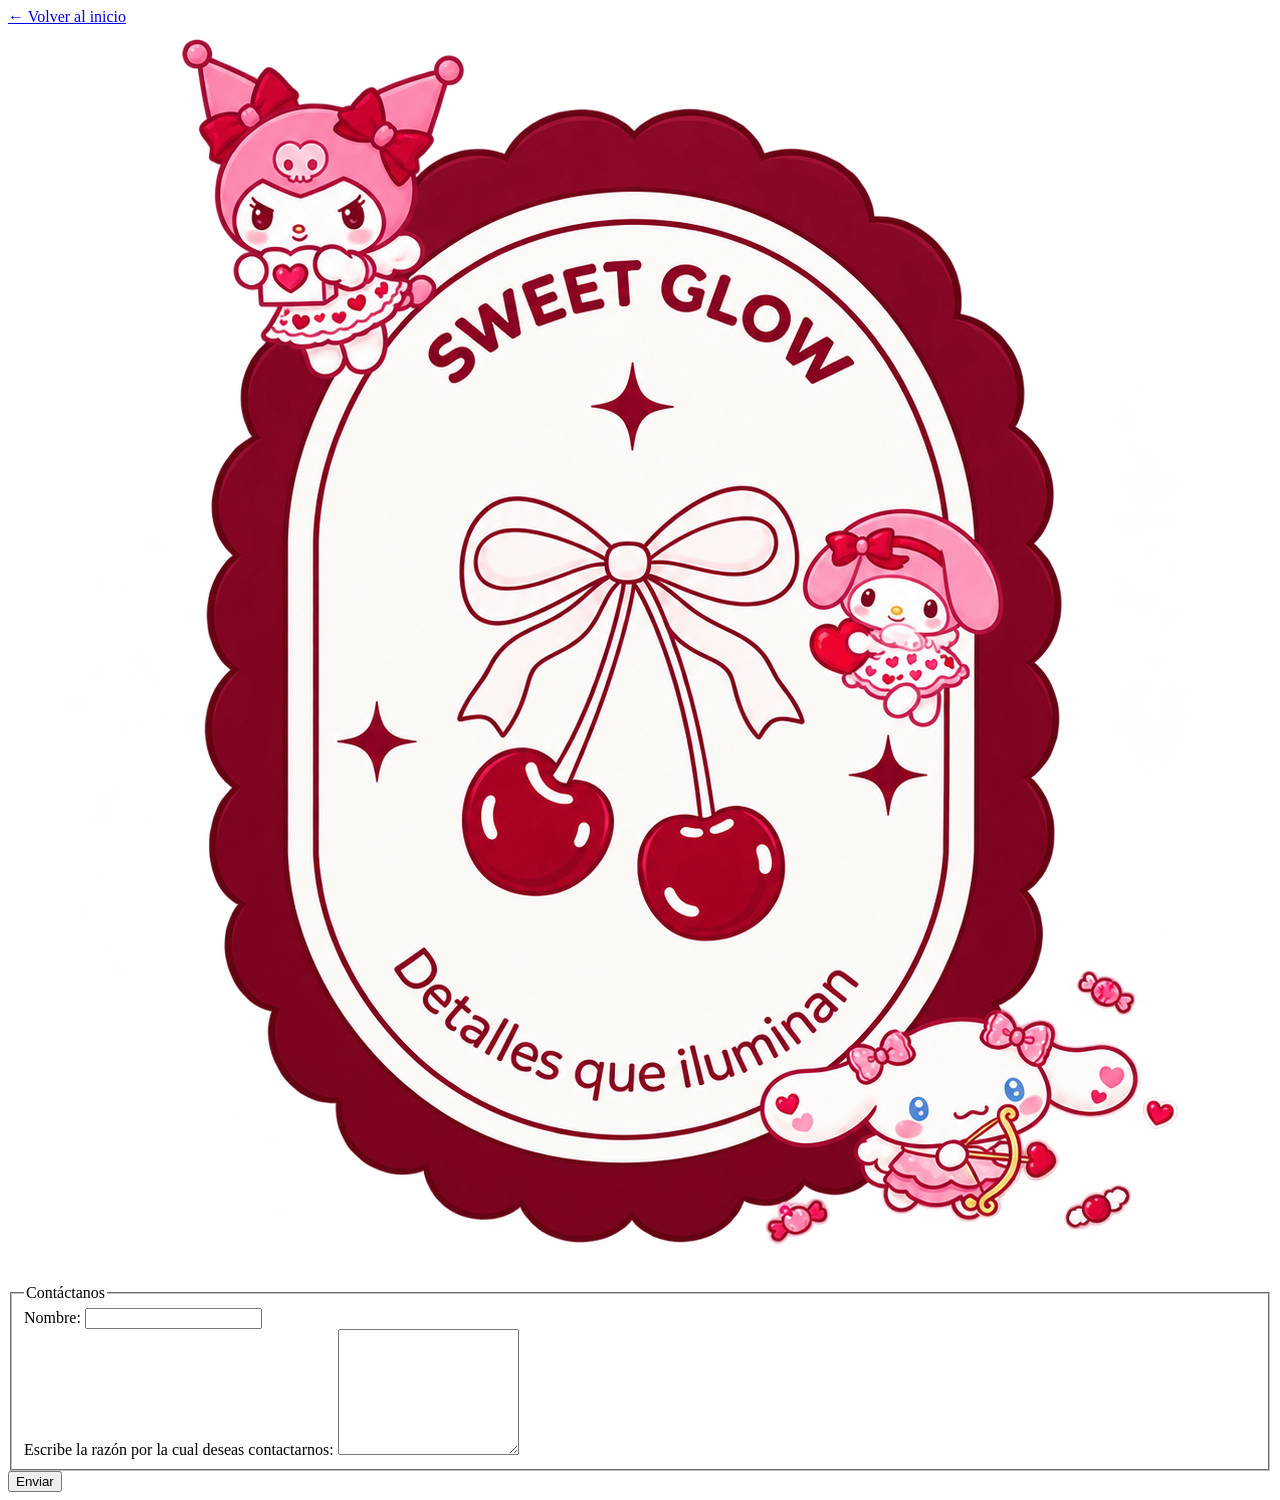
==== contacto.html @ 13f18f87 "Nueva página" ====
<!DOCTYPE html>
<html lang="es">
<head>
    <meta charset="UTF-8">
    <meta name="viewport" content="width=device-width, initial-scale=1.0">
    <link rel="stylesheet" href="form.css">
    <title>Contáctanos | Sweet Glow</title>
</head>
<body>
    <a class="volver" href="index.html">← Volver al inicio</a>
    <img class="logo-form" src="imagenes/logo.png" alt="Logo de Sweet Glow">

    <form id="contactoForm">
        <fieldset>
            <legend>Contáctanos</legend>
            <div>
                <label for="nombre">Nombre:</label>
                <input type="text" name="nombre" id="nombre" required>
            </div>
            <div>
                <label for="mensaje">Escribe la razón por la cual deseas contactarnos:</label>
                <textarea id="mensaje" name="mensaje" rows="8" required></textarea>
            </div>
        </fieldset>
        <button type="submit">Enviar</button>
    </form>

    <script src="App.js"></script>
</body>
</html>
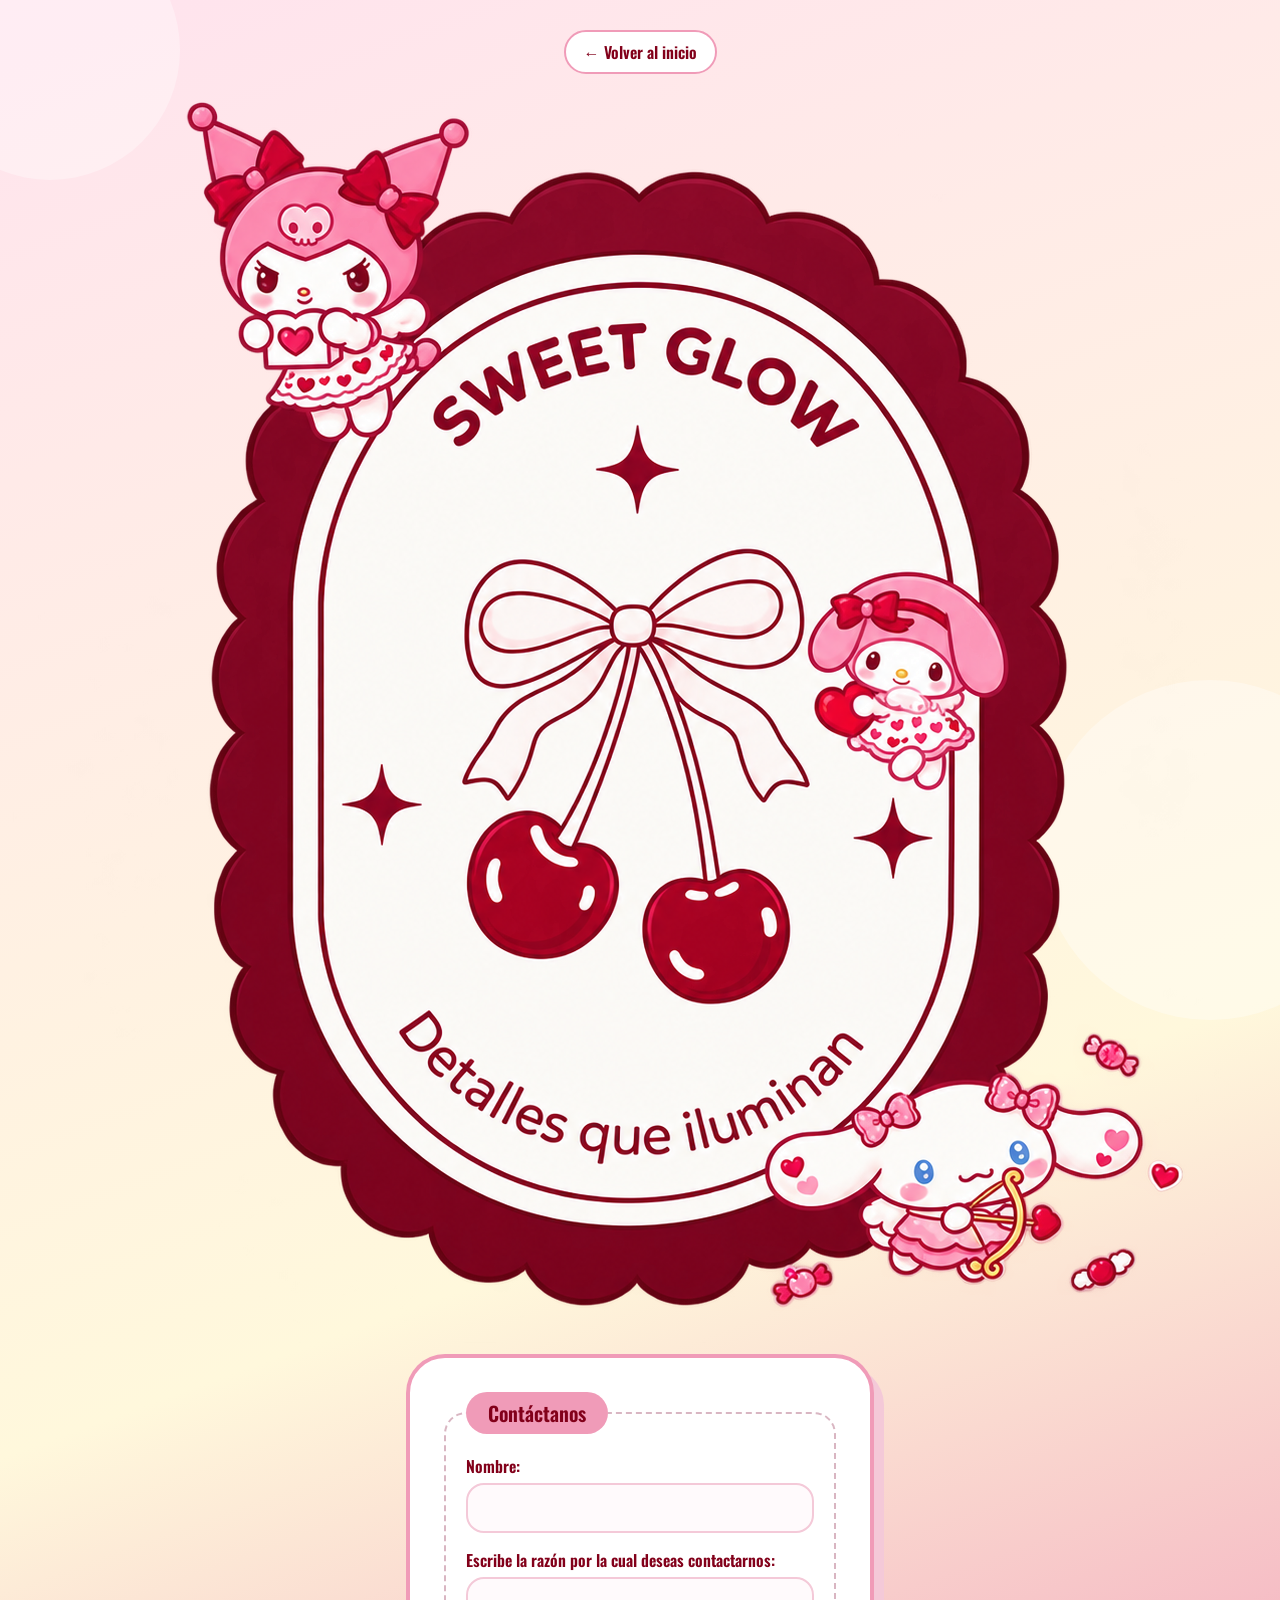
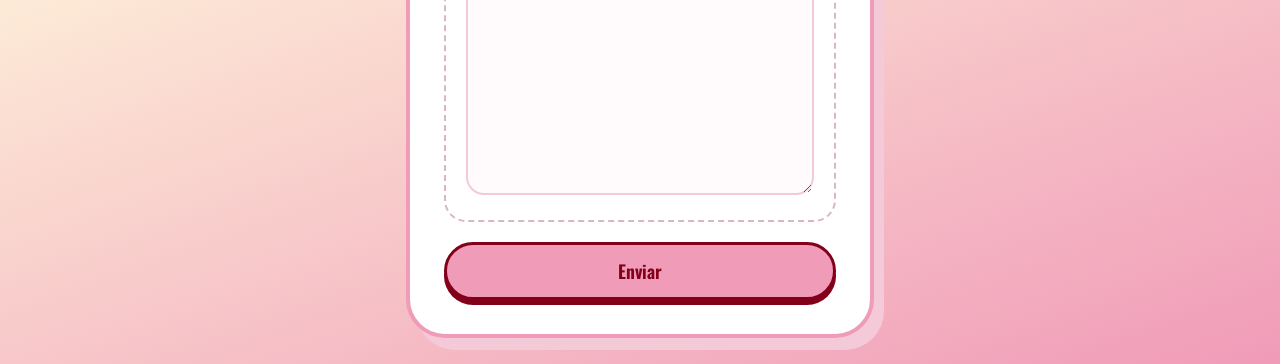
==== commit a5a95a62: "Ultimos ajustes" ====
--- a/contacto.html
+++ b/contacto.html
@@ -3,7 +3,7 @@
 <head>
     <meta charset="UTF-8">
     <meta name="viewport" content="width=device-width, initial-scale=1.0">
-    <link rel="stylesheet" href="form.css">
+    <link rel="stylesheet" href="Form.css">
     <title>Contáctanos | Sweet Glow</title>
 </head>
 <body>
--- a/Form.css
+++ b/Form.css
@@ -0,0 +1,218 @@
+@import url("https://fonts.googleapis.com/css2?family=Oswald:wght@200..700&display=swap");
+
+:root {
+    --chicle: #F09BB8;
+    --rosa-claro: #F8E8EC;
+    --rosa-medio: #F4C9D8;
+    --palo: #D9B6C2;
+    --vino: #82001A;
+    --texto: #51434A;
+}
+
+* {
+    box-sizing: border-box;
+}
+
+body {
+    margin: 0;
+    min-height: 100vh;
+    padding: 30px 15px;
+    display: flex;
+    flex-direction: column;
+    align-items: center;
+    justify-content: center;
+    gap: 15px;
+    font-family: "Oswald", sans-serif;
+    color: var(--texto);
+    background: linear-gradient(160deg, #FFE3EE, #FFF8DC 60%, var(--chicle));
+    position: relative;
+    overflow-x: hidden;
+}
+
+/* burbujas decorativas */
+body::before,
+body::after {
+    content: "";
+    position: fixed;
+    border-radius: 50%;
+    background-color: rgba(255, 255, 255, 0.35);
+    z-index: -1;
+}
+
+body::before {
+    width: 260px;
+    height: 260px;
+    top: -80px;
+    left: -80px;
+}
+
+body::after {
+    width: 340px;
+    height: 340px;
+    bottom: -120px;
+    right: -100px;
+}
+
+/* LINK PARA VOLVER */
+
+.volver {
+    padding: 8px 18px;
+    background-color: #FFFFFF;
+    color: var(--vino);
+    border: 2px solid var(--chicle);
+    border-radius: 50px;
+    font-weight: 600;
+    text-decoration: none;
+    transition: transform 0.2s, background-color 0.2s;
+}
+
+.volver:hover {
+    background-color: var(--chicle);
+    transform: translateY(-3px) rotate(-2deg);
+}
+
+/*TARJETA DEL FORMULARIO */
+
+form {
+    width: 100%;
+    max-width: 460px;
+    padding: 30px;
+    background-color: #FFFFFF;
+    border: 4px solid #FFFFFF;
+    border-radius: 35px;
+    box-shadow: 0 0 0 4px var(--chicle), 10px 12px 0 4px var(--rosa-medio);
+}
+
+fieldset {
+    margin: 0 0 20px;
+    padding: 20px;
+    border: 2px dashed var(--palo);
+    border-radius: 22px;
+}
+
+legend {
+    padding: 6px 22px;
+    background-color: var(--chicle);
+    color: var(--vino);
+    border-radius: 50px;
+    font-size: 20px;
+    font-weight: 600;
+}
+
+fieldset div {
+    margin-bottom: 15px;
+}
+
+fieldset div:last-child {
+    margin-bottom: 0;
+}
+
+label {
+    display: block;
+    margin-bottom: 5px;
+    color: var(--vino);
+    font-weight: 600;
+}
+
+/*  CAMPOS */
+
+input,
+select,
+textarea {
+    width: 100%;
+    padding: 11px 16px;
+    border: 2px solid var(--rosa-medio);
+    border-radius: 18px;
+    background-color: #FFFAFC;
+    color: var(--texto);
+    font-family: "Oswald", sans-serif;
+    font-size: 16px;
+}
+
+textarea {
+    min-height: 150px;
+    resize: vertical;
+}
+
+input:focus,
+select:focus,
+textarea:focus {
+    outline: none;
+    border-color: var(--chicle);
+    box-shadow: 0 0 0 4px rgba(240, 155, 184, 0.35);
+}
+
+/* cuando el campo está mal llenado */
+input:user-invalid,
+select:user-invalid,
+textarea:user-invalid {
+    border-color: var(--vino);
+}
+
+/*  BOTON  */
+
+button {
+    display: block;
+    width: 100%;
+    padding: 13px 20px;
+    background-color: var(--chicle);
+    color: var(--vino);
+    border: 3px solid var(--vino);
+    border-radius: 50px;
+    font-family: "Oswald", sans-serif;
+    font-size: 18px;
+    font-weight: 600;
+    cursor: pointer;
+    box-shadow: 0 5px 0 var(--vino);
+    transition: transform 0.15s, box-shadow 0.15s;
+}
+
+button:hover {
+    transform: translateY(-2px);
+    box-shadow: 0 7px 0 var(--vino);
+}
+
+button:active {
+    transform: translateY(4px);
+    box-shadow: 0 1px 0 var(--vino);
+}
+
+button:focus-visible,
+a:focus-visible {
+    outline: 3px solid var(--vino);
+    outline-offset: 3px;
+}
+
+/* ¿ya tienes cuenta?)  */
+
+.enlace-form {
+    display: block;
+    text-align: center;
+    color: var(--vino);
+    font-weight: 600;
+    text-decoration: none;
+}
+
+.enlace-form:hover {
+    text-decoration: underline;
+}
+
+.enlace-form p {
+    margin: 20px 0 0;
+}
+
+@media (max-width: 500px) {
+    form {
+        padding: 20px;
+    }
+
+    fieldset {
+        padding: 15px;
+    }
+}
+
+@media (prefers-reduced-motion: reduce) {
+    * {
+        transition: none !important;
+    }
+}
